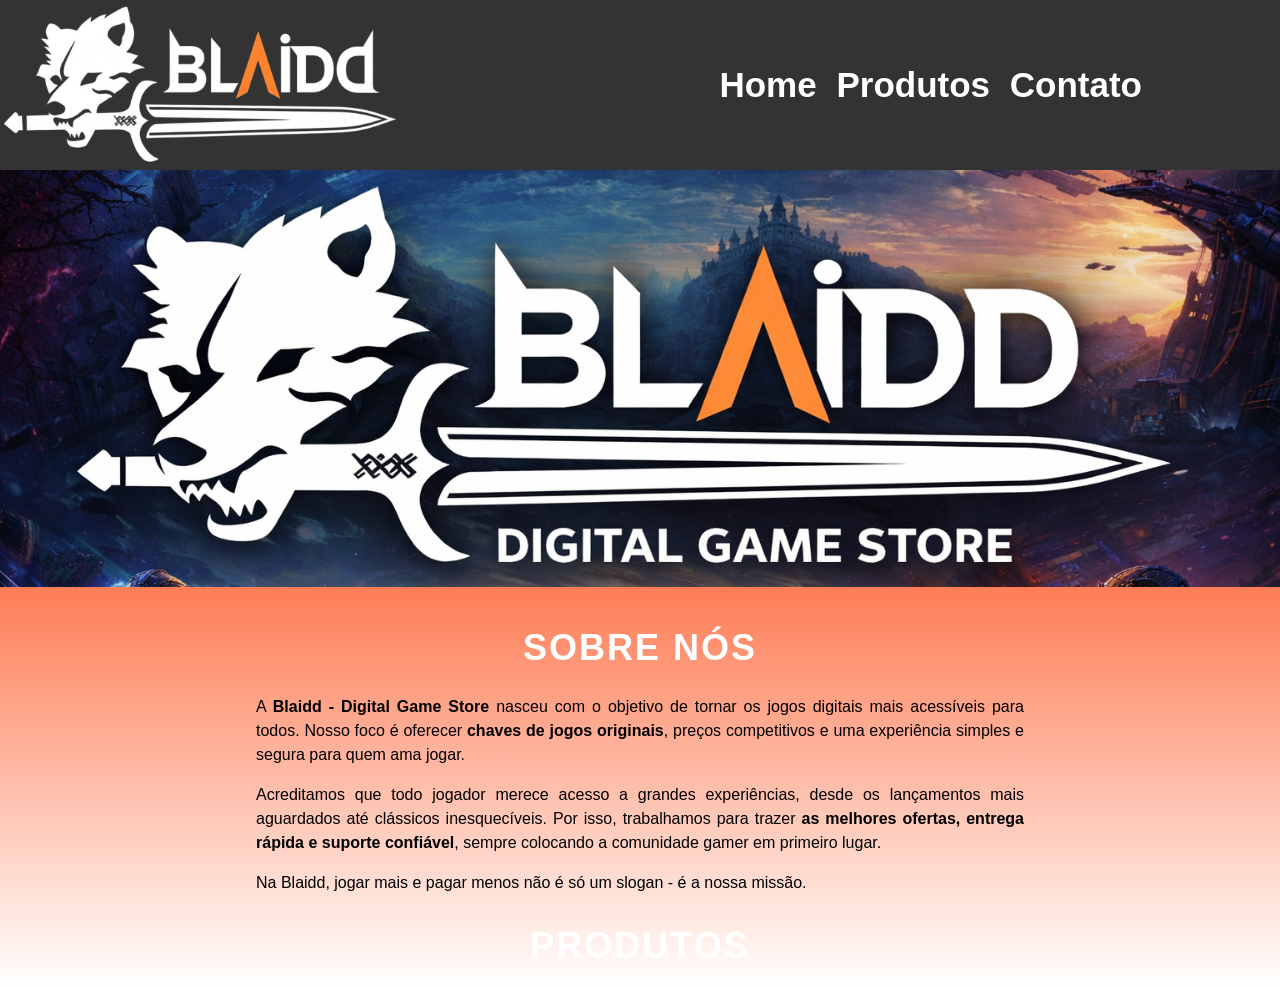
==== SilFazArte/index.html @ d53b05b8 "Add files via upload" ====
<!DOCTYPE html>
<html>
    <head>
        <link rel="stylesheet" href="css/style.css">
        <link rel="icon" href="img/BLAIDD (1) (1).png">
        <meta charset="UTF-8">
        <title>Blaidd - Digital Game Store</title>
    </head>

    <body>
        <header>
            <div class="divHeader">
            <!--Aqui fica a imagem do cabeçalho-->
            <img class="logo" src="img/BLAIDD (1) (1).png" alt="logo">
                <nav>
                    <ul class="cabecalho_ul">
                       <li class="cabecalho_li">Home</li>
                       <li class="cabecalho_li">Produtos</li>
                       <li class="cabecalho_li">Contato</li>
                    </ul>
                </nav>
            </div>
        </header>

        <div class="div_banner">
            <img class="banner" src="img/1000036425.png" alt="">
        </div>

        <section class="sobre_nos">
            <h2 class="titulo">Sobre Nós</h2>

            <p>
                A <strong>Blaidd - Digital Game Store</strong> nasceu com o objetivo de tornar os jogos digitais mais acessíveis para todos. Nosso foco é oferecer <strong>chaves de jogos originais</strong>, preços competitivos e uma experiência simples e segura para quem ama jogar.
            </p>
            <p>
                Acreditamos que todo jogador merece acesso a grandes experiências, desde os lançamentos mais aguardados até clássicos inesquecíveis. Por isso, trabalhamos para trazer <strong>as melhores ofertas, entrega rápida e suporte confiável</strong>, sempre colocando a comunidade gamer em primeiro lugar.
            </p>
            <p>
                Na Blaidd, jogar mais e pagar menos não é só um slogan - é a nossa missão.
            </p>

        </section>

        <section>
            <h2 class="titulo">Produtos</h2>
        </section>
    </body>
 

</html>
---- SilFazArte/css/style.css ----
body { /*Customização da área central do site*/
    margin: 0%;
    background-color: #FE8330;
    background-image: linear-gradient(#FE8330, #FE5F2F, white);
    font-family: 'Segoe UI', Tahoma, Geneva, Verdana, sans-serif;
}

header { /*Customização Cabeçalho*/
    background-color: #333333 ;
    text-align: justify ;
    font-family: 'Lucida Sans', 'Lucida Sans Regular', 'Lucida Grande', 'Lucida Sans Unicode', Geneva, Verdana, sans-serif;
    height: fit-content;
}
.logo { /*Customização logo*/
    flex: 1 1;
    width: auto;
    max-width: 400px;
}
nav {
    color: #ffffff;
    position: absolute;
    right: 10%;
    font-size: 35px;
}
nav li{
    display: inline;
    text-decoration: none;
    margin-right: 10px;
    font-weight: bold;
}
.banner {
    width: 100%;
    height: 35%;
    object-fit: cover;
}
.divHeader {
    position: relative;
    display: flex;
    align-items: center;
    justify-content: space-between;
    width: 100%;
    height: 100%;
    margin: 0 auto;
    padding: 0;
}
.divConteudo {
    text-align: center;
}
.sobre_nos {
    width: 60%;
    text-align: justify;
    line-height: 1.5;
    margin-left: 20%;
}
.img_sobre_nos {
    width: 15%;
    float: left;
    margin-right: 20px;
}
.titulo {
    font-family: 'Segoe UI', Tahoma, Geneva, Verdana, sans-serif;
    font-size: 36px;
    color: #ffffff;
    text-align: center;
    text-transform: uppercase;
    font-weight: bold;
    letter-spacing: 2px;
    margin-bottom: 20px;
}
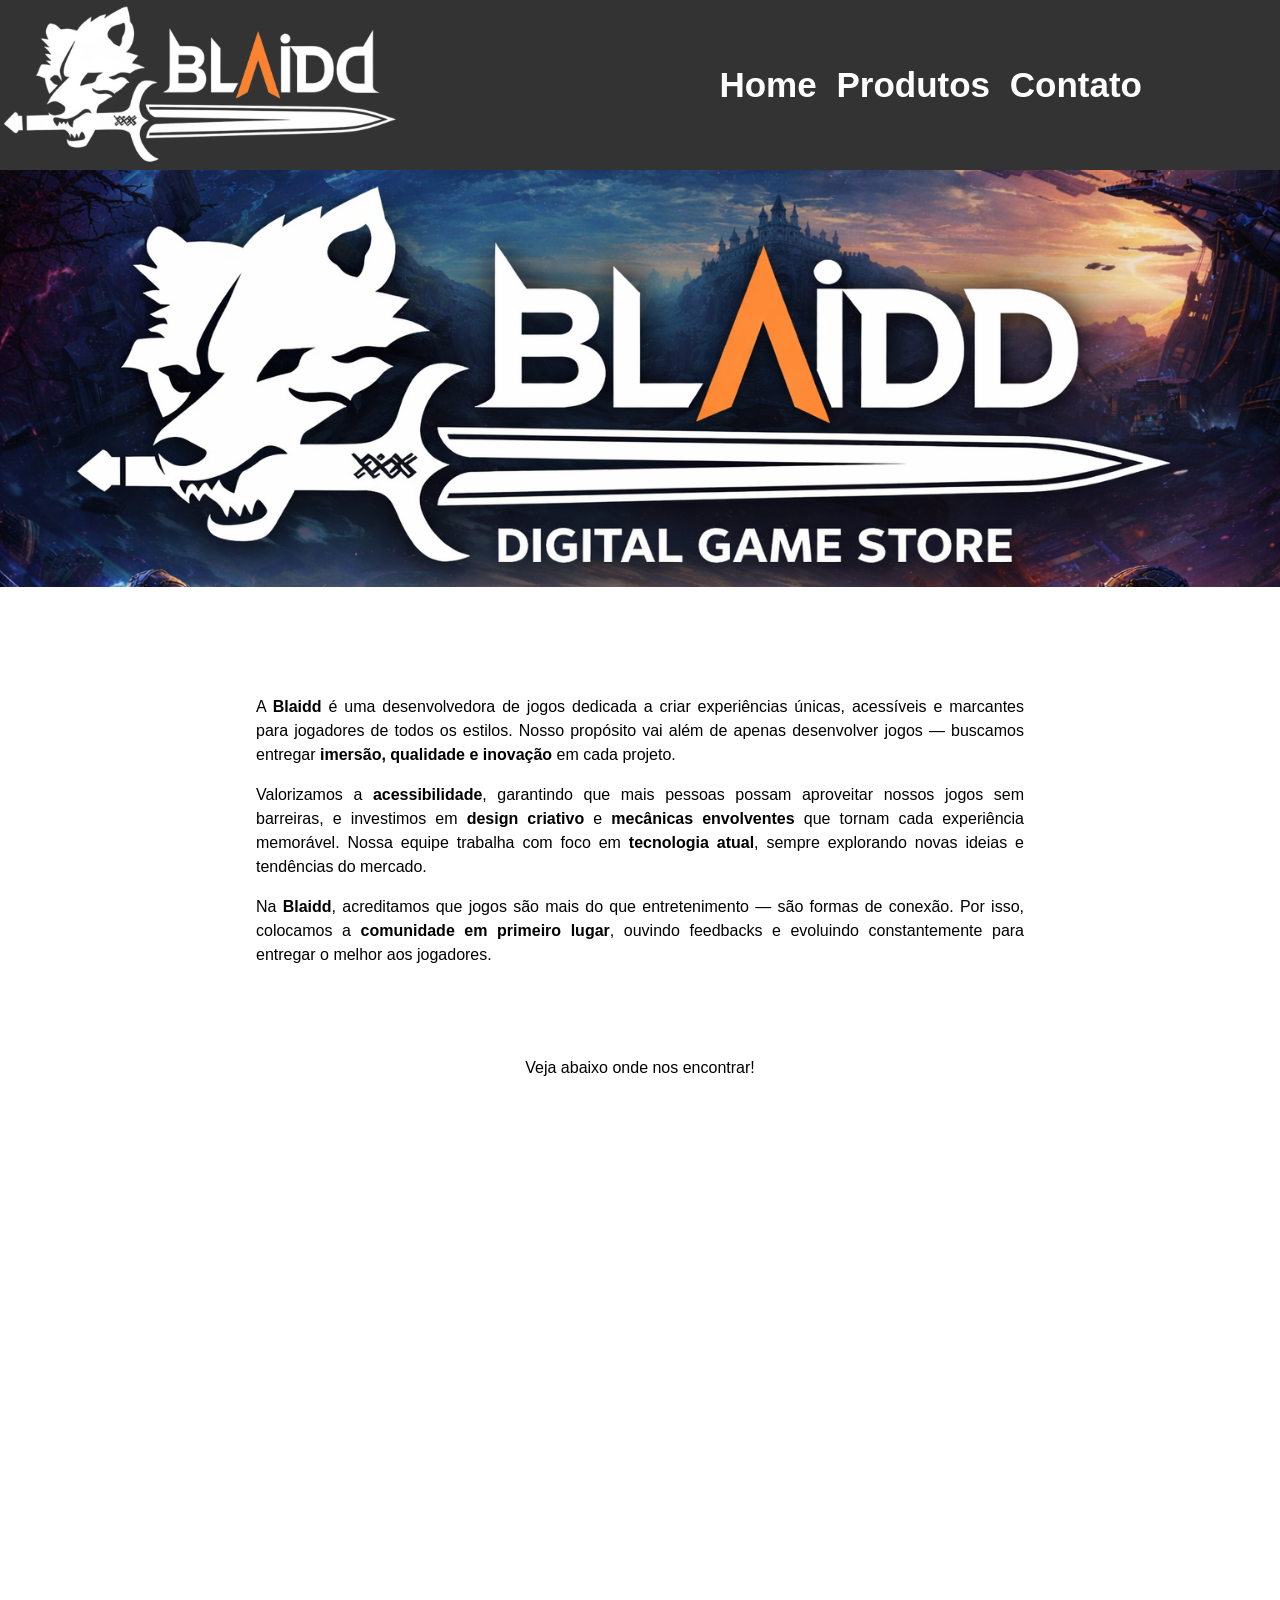
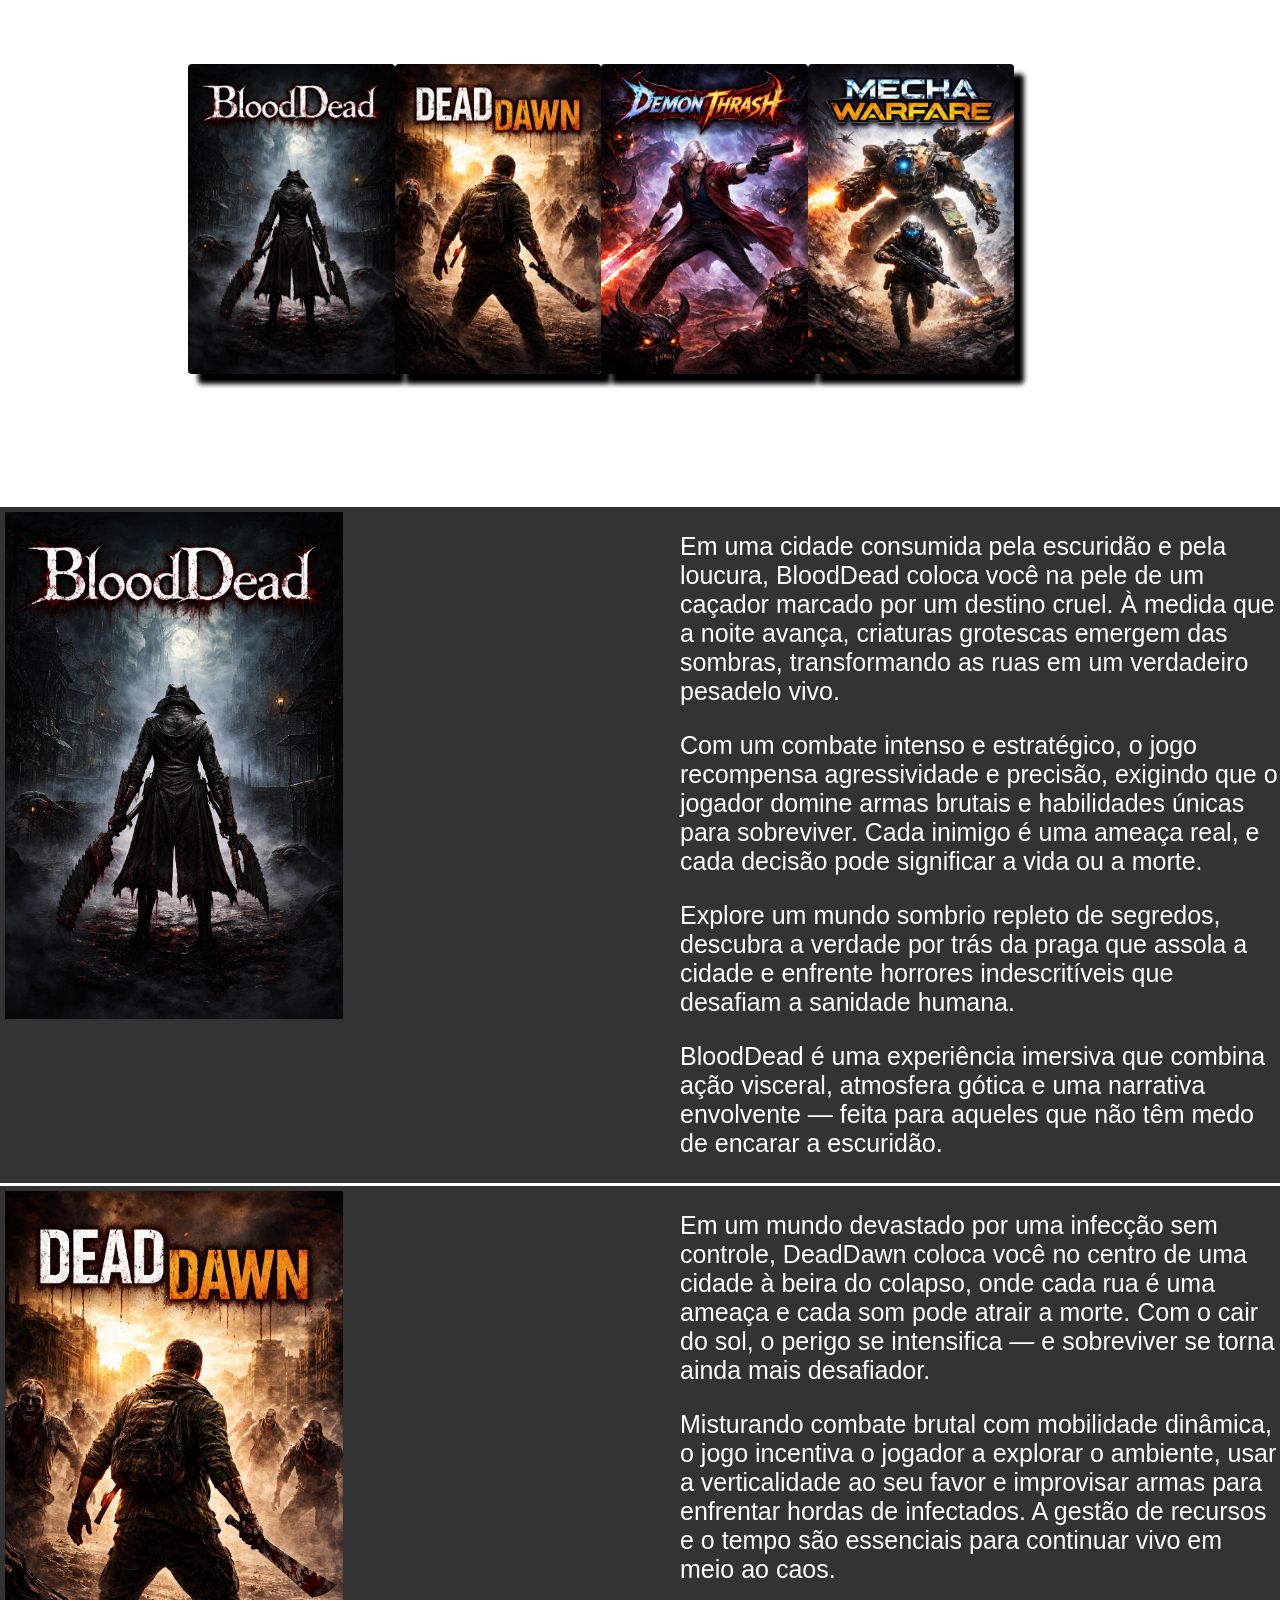
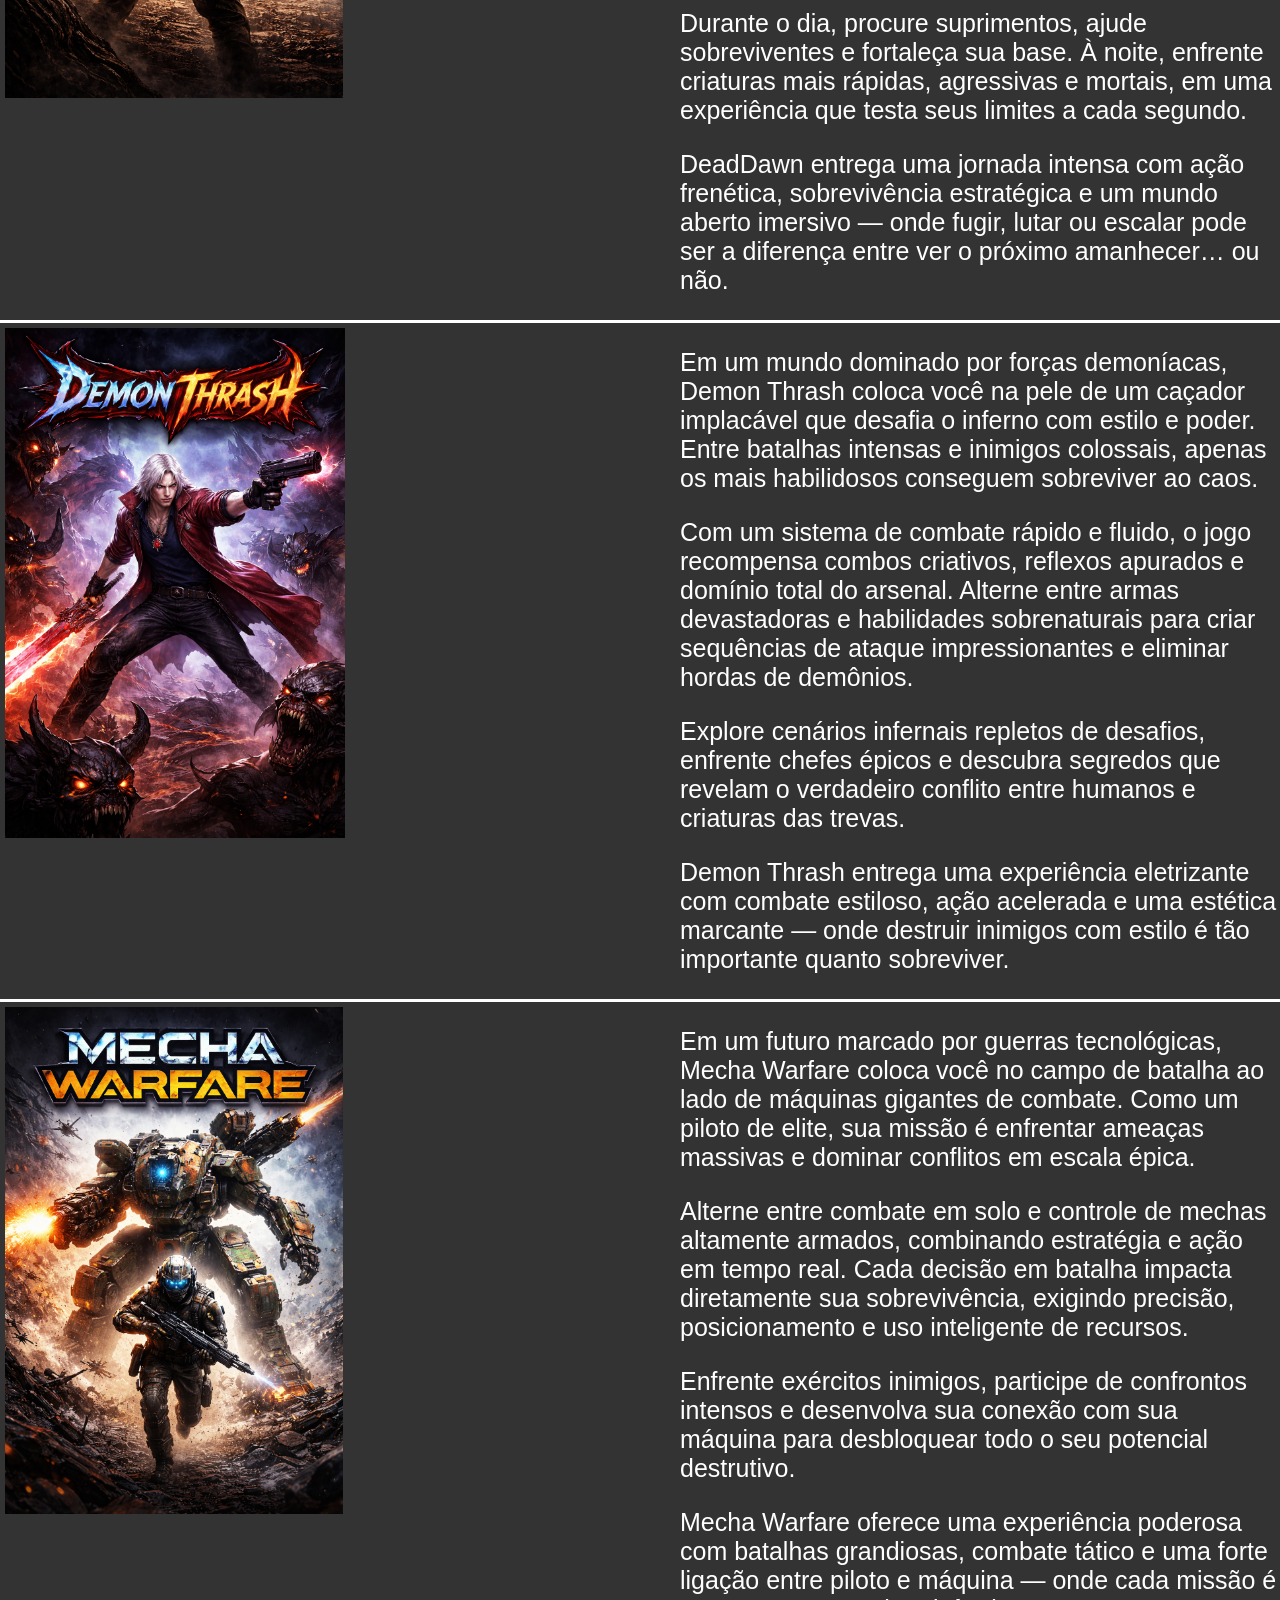
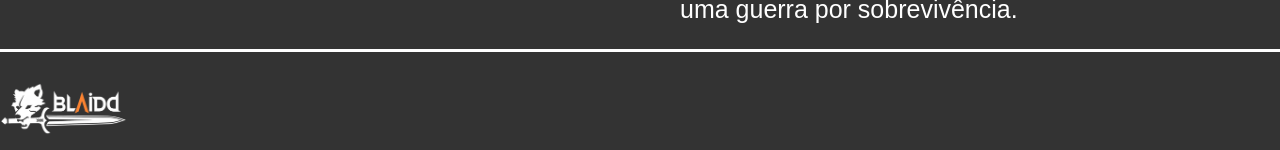
==== commit 39577b29: "1.1" ====
--- a/SilFazArte/index.html
+++ b/SilFazArte/index.html
@@ -4,7 +4,7 @@
         <link rel="stylesheet" href="css/style.css">
         <link rel="icon" href="img/BLAIDD (1) (1).png">
         <meta charset="UTF-8">
-        <title>Blaidd - Digital Game Store</title>
+        <title>Blaidd</title>
     </head>
 
     <body>
@@ -25,25 +25,130 @@
         <div class="div_banner">
             <img class="banner" src="img/1000036425.png" alt="">
         </div>
+        <main>
 
-        <section class="sobre_nos">
-            <h2 class="titulo">Sobre Nós</h2>
+            <section class="sobre_nos">
+                <h2 class="titulo">Sobre Nós</h2>
 
-            <p>
-                A <strong>Blaidd - Digital Game Store</strong> nasceu com o objetivo de tornar os jogos digitais mais acessíveis para todos. Nosso foco é oferecer <strong>chaves de jogos originais</strong>, preços competitivos e uma experiência simples e segura para quem ama jogar.
-            </p>
-            <p>
-                Acreditamos que todo jogador merece acesso a grandes experiências, desde os lançamentos mais aguardados até clássicos inesquecíveis. Por isso, trabalhamos para trazer <strong>as melhores ofertas, entrega rápida e suporte confiável</strong>, sempre colocando a comunidade gamer em primeiro lugar.
-            </p>
-            <p>
-                Na Blaidd, jogar mais e pagar menos não é só um slogan - é a nossa missão.
-            </p>
+                <p>
+                    A <strong>Blaidd</strong> é uma desenvolvedora de jogos dedicada a criar experiências únicas, acessíveis e marcantes para jogadores de todos os estilos. Nosso propósito vai além de apenas desenvolver jogos — buscamos entregar <strong>imersão, qualidade e inovação</strong> em cada projeto.
+                </p>
+                <p>
+                    Valorizamos a <strong>acessibilidade</strong>, garantindo que mais pessoas possam aproveitar nossos jogos sem barreiras, e investimos em <strong>design criativo</strong> e <strong>mecânicas envolventes</strong> que tornam cada experiência memorável. Nossa equipe trabalha com foco em <strong>tecnologia atual</strong>, sempre explorando novas ideias e tendências do mercado.
+                </p>
+                <p>
+                    Na <strong>Blaidd</strong>, acreditamos que jogos são mais do que entretenimento — são formas de conexão. Por isso, colocamos a <strong>comunidade em primeiro lugar</strong>, ouvindo feedbacks e evoluindo constantemente para entregar o melhor aos jogadores.
+                </p>
 
-        </section>
+            </section>
 
-        <section>
-            <h2 class="titulo">Produtos</h2>
-        </section>
+            <section class="mapa">
+                <h2 class="titulo">Nosso Estabelecimento</h2>
+                <p>Veja abaixo onde nos encontrar!</p>
+                <iframe src="https://www.google.com/maps/embed?pb=!1m18!1m12!1m3!1d3360.1660312633308!2d129.7364437580109!3d32.62840172866179!2m3!1f0!2f0!3f0!3m2!1i1024!2i768!4f13.1!3m3!1m2!1s0x35154f002c2d6caf%3A0x3a4a95a10fc21c2!2sGunkanjima%20No.%201%20Observation%20Plaza!5e0!3m2!1sen!2sbr!4v1773962349100!5m2!1sen!2sbr" width="600" height="450" style="border:0;" allowfullscreen="" loading="lazy" referrerpolicy="no-referrer-when-downgrade"></iframe>
+            </section>
+
+            <section class="nossosprodutos">
+                <h2 class="titulo">Nossos Jogos</h2>
+                <div class="div_nossosprodutos">
+                    <ul class="lista_nossosprodutos">
+                        <img class="img_nossosprodutos" src="img/BloodDead_Capa.png" alt="">
+                        <img class="img_nossosprodutos" src="img/DeadDawn_Capa.png" alt="">
+                        <img class="img_nossosprodutos" src="img/DevilThrash_Capa.png" alt="">
+                        <img class="img_nossosprodutos" src="img/MechaWarfare_Capa.png" alt="">
+                    </ul>
+                </div>
+            </section>
+
+            <h2 class="titulo">Conheça Um Pouco</h2>
+            <section class="jogos">
+                <div class="div_capa_jogo">
+                    <img class="capa_jogo" src="img/BloodDead_Capa.png" alt="">
+                </div>
+                <div class="div_texto_jogo">
+                    <p>
+                        Em uma cidade consumida pela escuridão e pela loucura, BloodDead coloca você na pele de um caçador marcado por um destino cruel. À medida que a noite avança, criaturas grotescas emergem das sombras, transformando as ruas em um verdadeiro pesadelo vivo.
+                    </p>
+                    <p>
+                        Com um combate intenso e estratégico, o jogo recompensa agressividade e precisão, exigindo que o jogador domine armas brutais e habilidades únicas para sobreviver. Cada inimigo é uma ameaça real, e cada decisão pode significar a vida ou a morte.
+                    </p>
+                    <p>
+                        Explore um mundo sombrio repleto de segredos, descubra a verdade por trás da praga que assola a cidade e enfrente horrores indescritíveis que desafiam a sanidade humana.
+                    </p>
+                    <p>
+                        BloodDead é uma experiência imersiva que combina ação visceral, atmosfera gótica e uma narrativa envolvente — feita para aqueles que não têm medo de encarar a escuridão.
+                    </p>
+                </div>
+            </section>
+
+            <section class="jogos">
+                <div class="div_capa_jogo">
+                    <img class="capa_jogo" src="img/DeadDawn_Capa.png" alt="">
+                </div>
+                <div class="div_texto_jogo">
+                    <p>
+                        Em um mundo devastado por uma infecção sem controle, DeadDawn coloca você no centro de uma cidade à beira do colapso, onde cada rua é uma ameaça e cada som pode atrair a morte. Com o cair do sol, o perigo se intensifica — e sobreviver se torna ainda mais desafiador.
+                    </p>
+                    <p>
+                        Misturando combate brutal com mobilidade dinâmica, o jogo incentiva o jogador a explorar o ambiente, usar a verticalidade ao seu favor e improvisar armas para enfrentar hordas de infectados. A gestão de recursos e o tempo são essenciais para continuar vivo em meio ao caos.
+                    </p>
+                    <p>
+                        Durante o dia, procure suprimentos, ajude sobreviventes e fortaleça sua base. À noite, enfrente criaturas mais rápidas, agressivas e mortais, em uma experiência que testa seus limites a cada segundo.
+                    </p>
+                    <p>
+                        DeadDawn entrega uma jornada intensa com ação frenética, sobrevivência estratégica e um mundo aberto imersivo — onde fugir, lutar ou escalar pode ser a diferença entre ver o próximo amanhecer… ou não.
+                    </p>
+                </div>
+            </section>
+
+            <section class="jogos">
+                <div class="conteudo">
+                    <div class="div_capa_jogo">
+                        <img class="capa_jogo" src="img/DevilThrash_Capa.png" alt="">
+                    </div>
+                    <div class="div_texto_jogo">
+                        <p>
+                            Em um mundo dominado por forças demoníacas, Demon Thrash coloca você na pele de um caçador implacável que desafia o inferno com estilo e poder. Entre batalhas intensas e inimigos colossais, apenas os mais habilidosos conseguem sobreviver ao caos.
+                        </p>
+                        <p>
+                            Com um sistema de combate rápido e fluido, o jogo recompensa combos criativos, reflexos apurados e domínio total do arsenal. Alterne entre armas devastadoras e habilidades sobrenaturais para criar sequências de ataque impressionantes e eliminar hordas de demônios.
+                        </p>
+                        <p>
+                            Explore cenários infernais repletos de desafios, enfrente chefes épicos e descubra segredos que revelam o verdadeiro conflito entre humanos e criaturas das trevas.
+                        </p>
+                        <p>
+                            Demon Thrash entrega uma experiência eletrizante com combate estiloso, ação acelerada e uma estética marcante — onde destruir inimigos com estilo é tão importante quanto sobreviver.
+                        </p>
+                    </div>
+                </div>
+            </section>
+
+            <section class="jogos">
+                <div class="div_capa_jogo">
+                    <img class="capa_jogo" src="img/MechaWarfare_Capa.png" alt="">
+                </div>
+                <div class="div_texto_jogo">
+                    <p>
+                        Em um futuro marcado por guerras tecnológicas, Mecha Warfare coloca você no campo de batalha ao lado de máquinas gigantes de combate. Como um piloto de elite, sua missão é enfrentar ameaças massivas e dominar conflitos em escala épica.
+                    </p>
+                    <p>
+                        Alterne entre combate em solo e controle de mechas altamente armados, combinando estratégia e ação em tempo real. Cada decisão em batalha impacta diretamente sua sobrevivência, exigindo precisão, posicionamento e uso inteligente de recursos.
+                    </p>
+                    <p>
+                        Enfrente exércitos inimigos, participe de confrontos intensos e desenvolva sua conexão com sua máquina para desbloquear todo o seu potencial destrutivo.
+                    </p>
+                    Mecha Warfare oferece uma experiência poderosa com batalhas grandiosas, combate tático e uma forte ligação entre piloto e máquina — onde cada missão é uma guerra por sobrevivência.
+                    <p>
+                        
+                </div>
+            </section>
+
+        </main>
+
+        <footer>
+            <!--Aqui ficará o rodapé-->
+            <img src="img/BLAIDD (1) (1).png" class="logo_footer">
+        </footer>
     </body>
  
 
--- a/SilFazArte/css/style.css
+++ b/SilFazArte/css/style.css
@@ -1,7 +1,6 @@
 body { /*Customização da área central do site*/
     margin: 0%;
-    background-color: #FE8330;
-    background-image: linear-gradient(#FE8330, #FE5F2F, white);
+    background: linear-gradient(#fe5f2f);
     font-family: 'Segoe UI', Tahoma, Geneva, Verdana, sans-serif;
 }
 
@@ -66,4 +65,68 @@
     font-weight: bold;
     letter-spacing: 2px;
     margin-bottom: 20px;
-}+}
+footer{
+    padding: 30px 10px 10px 0;
+    background-size: cover;
+    background-position: top;
+    background-color: rgb(0, 0, 0, 6);
+    background-blend-mode: darken;
+    background-color: #333333;
+}
+.logo_footer{
+    width: 10%;
+}
+.nossosprodutos{
+    padding: 2%;
+    background: linear-gradient(#fe5f2f);
+}
+.div_nossosprodutos{
+    width: 80%;
+    margin-left: 10%;
+}
+.lista_nossosprodutos{
+    width: 30%;
+    display: flex;
+    vertical-align: "top";
+    list-style: none;
+}
+.lista_nossosprodutos li{
+    line-height: 2;
+}
+.lista_nossosprodutos li:before{
+    content: ">>>";
+}
+.img_nossosprodutos{
+    width: 70%;
+    border-radius: 4px;
+    box-shadow: 10px 10px 5px 0px #000000;
+    opacity: 1;
+    transition: 400ms;
+}
+.img_nossosprodutos:hover{
+    opacity: 0.5;
+    cursor: pointer;
+}
+.mapa{
+    text-align: center;
+}
+.capa_jogo{
+    width: 50%;
+    margin: 5px;
+}
+.jogos{
+    background-color: #333333;
+    display: flex;
+    align-items: flex-start;
+    gap: 5px;
+    margin-bottom: 3px;
+}
+.div_texto_jogo{
+    max-width: 600px;
+    color: #ffffff;
+    font-size: 25px;
+}
+.conteudo{
+    display: flex;
+}
